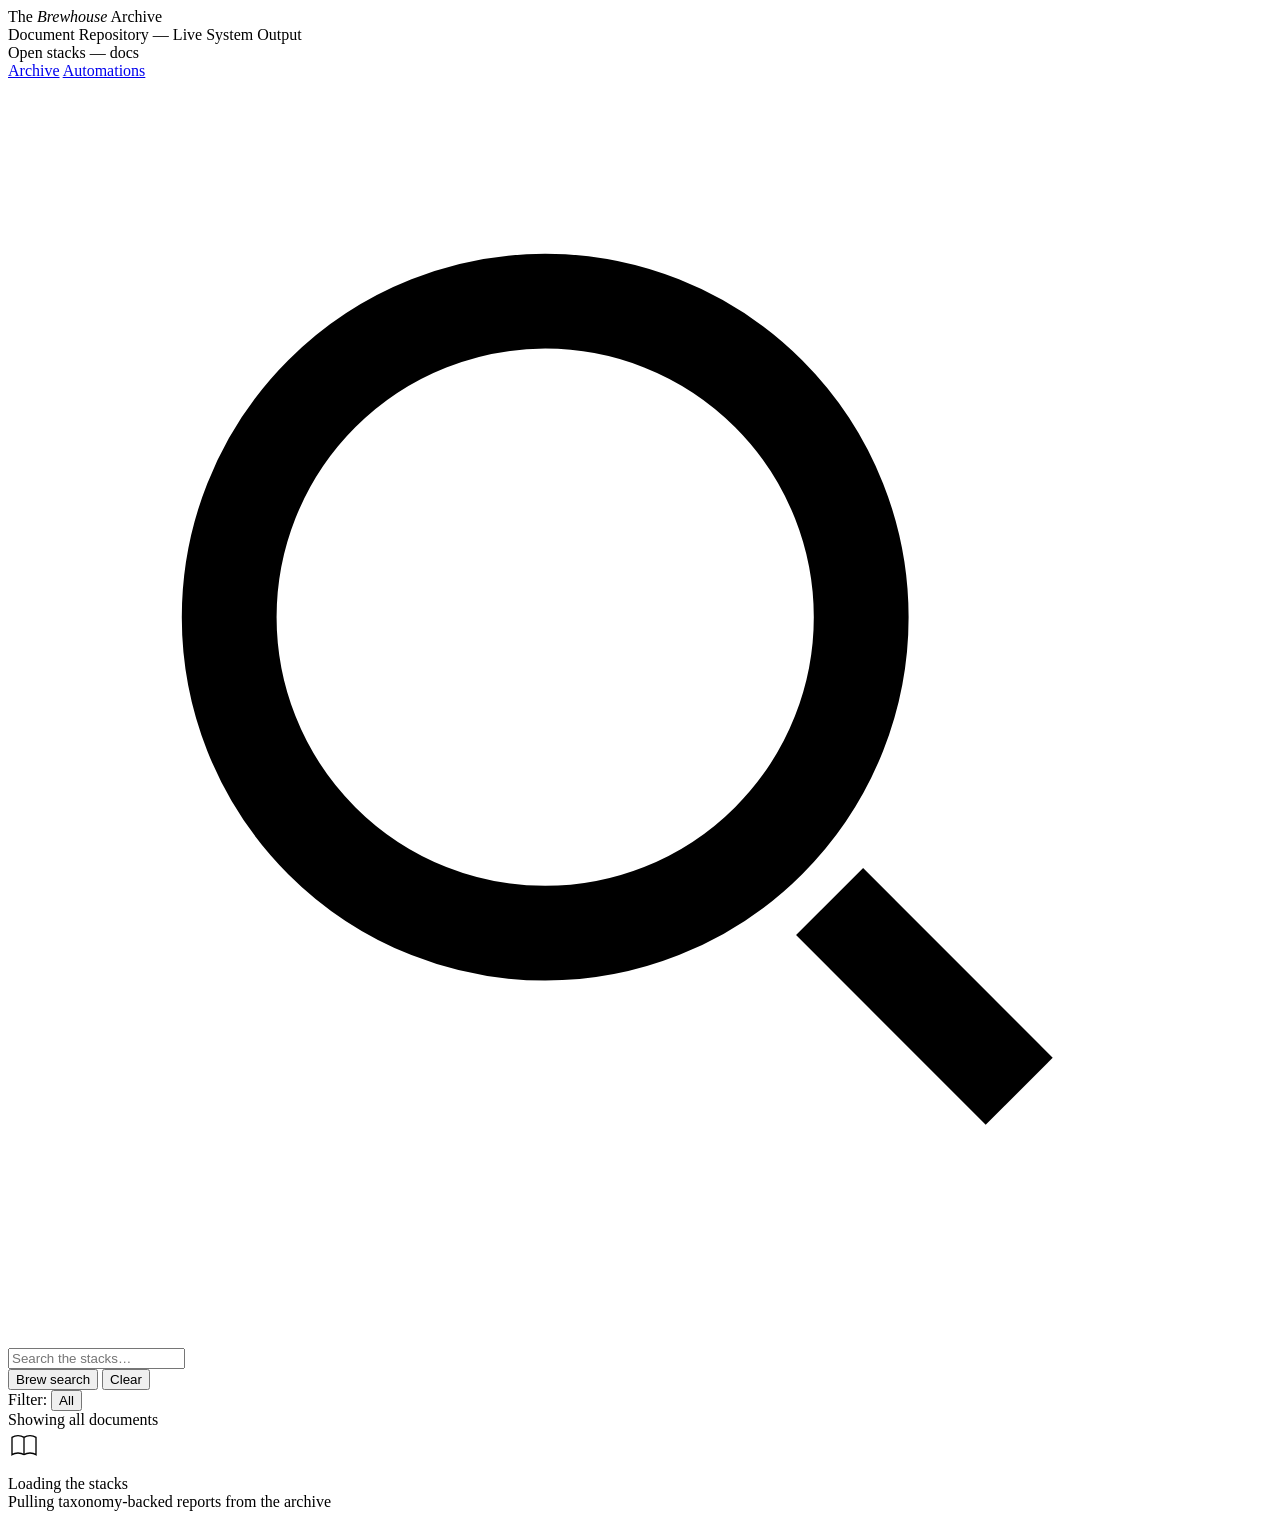
==== apps/web/static/index.html @ b58ded0c "reupload" ====
<!doctype html>
<html lang="en">
<head>
  <meta charset="utf-8">
  <meta name="viewport" content="width=device-width, initial-scale=1">
  <title>The Brewhouse Archive</title>
  <link rel="stylesheet" href="/static/app.css">
  <script src="/static/app.js" defer></script>
</head>
<body>
  <main class="app">
    <header class="masthead">
      <div class="masthead-top">
        <div>
          <div class="brand">The <em>Brewhouse</em> Archive</div>
          <div class="tagline">Document Repository &mdash; Live System Output</div>
        </div>
        <div class="meta-row">
          <span>Open stacks</span>
          <span id="totalCount">&mdash; docs</span>
          <span id="todayDate"></span>
        </div>
      </div>
      <nav class="masthead-nav" aria-label="Primary">
        <a class="nav-chip is-active" href="/">Archive</a>
        <a class="nav-chip" href="/automations">Automations</a>
      </nav>
    </header>

    <div class="search-row">
      <div class="search-wrap">
        <svg viewBox="0 0 20 20" fill="none" stroke="currentColor" stroke-width="1.5" aria-hidden="true"><circle cx="8.5" cy="8.5" r="5"></circle><path d="M13 13l3 3"></path></svg>
        <input id="searchInput" type="text" placeholder="Search the stacks&hellip;" autocomplete="off">
      </div>
      <button class="btn btn-brew" id="searchButton" type="button">Brew search</button>
      <button class="btn" id="clearButton" type="button">Clear</button>
    </div>

    <div class="filter-bar" id="filterBar">
      <span class="filter-label">Filter:</span>
      <button class="pill active" type="button" data-filter="all">All</button>
    </div>

    <div class="status-bar">
      <span id="statusText">Showing all documents</span>
      <span class="status-count" id="resultCount"></span>
    </div>

    <div id="flashMessage" class="flash-message" hidden></div>
    <div id="resultArea">
      <div class="empty-state">
        <svg width="32" height="32" viewBox="0 0 24 24" fill="none" stroke="currentColor" stroke-width="1" aria-hidden="true"><path d="M12 6.253v13"></path><path d="M12 6.253C10.832 5.477 9.246 5 7.5 5S4.168 5.477 3 6.253v13C4.168 18.477 5.754 18 7.5 18s3.332.477 4.5 1.253"></path><path d="M12 6.253C13.168 5.477 14.754 5 16.5 5c1.747 0 3.332.477 4.5 1.253v13C19.832 18.477 18.247 18 16.5 18c-1.746 0-3.332.477-4.5 1.253"></path></svg>
        <div class="empty-title" style="margin-top:.6rem">Loading the stacks</div>
        <div class="empty-sub">Pulling taxonomy-backed reports from the archive</div>
      </div>
    </div>
  </main>
</body>
</html>
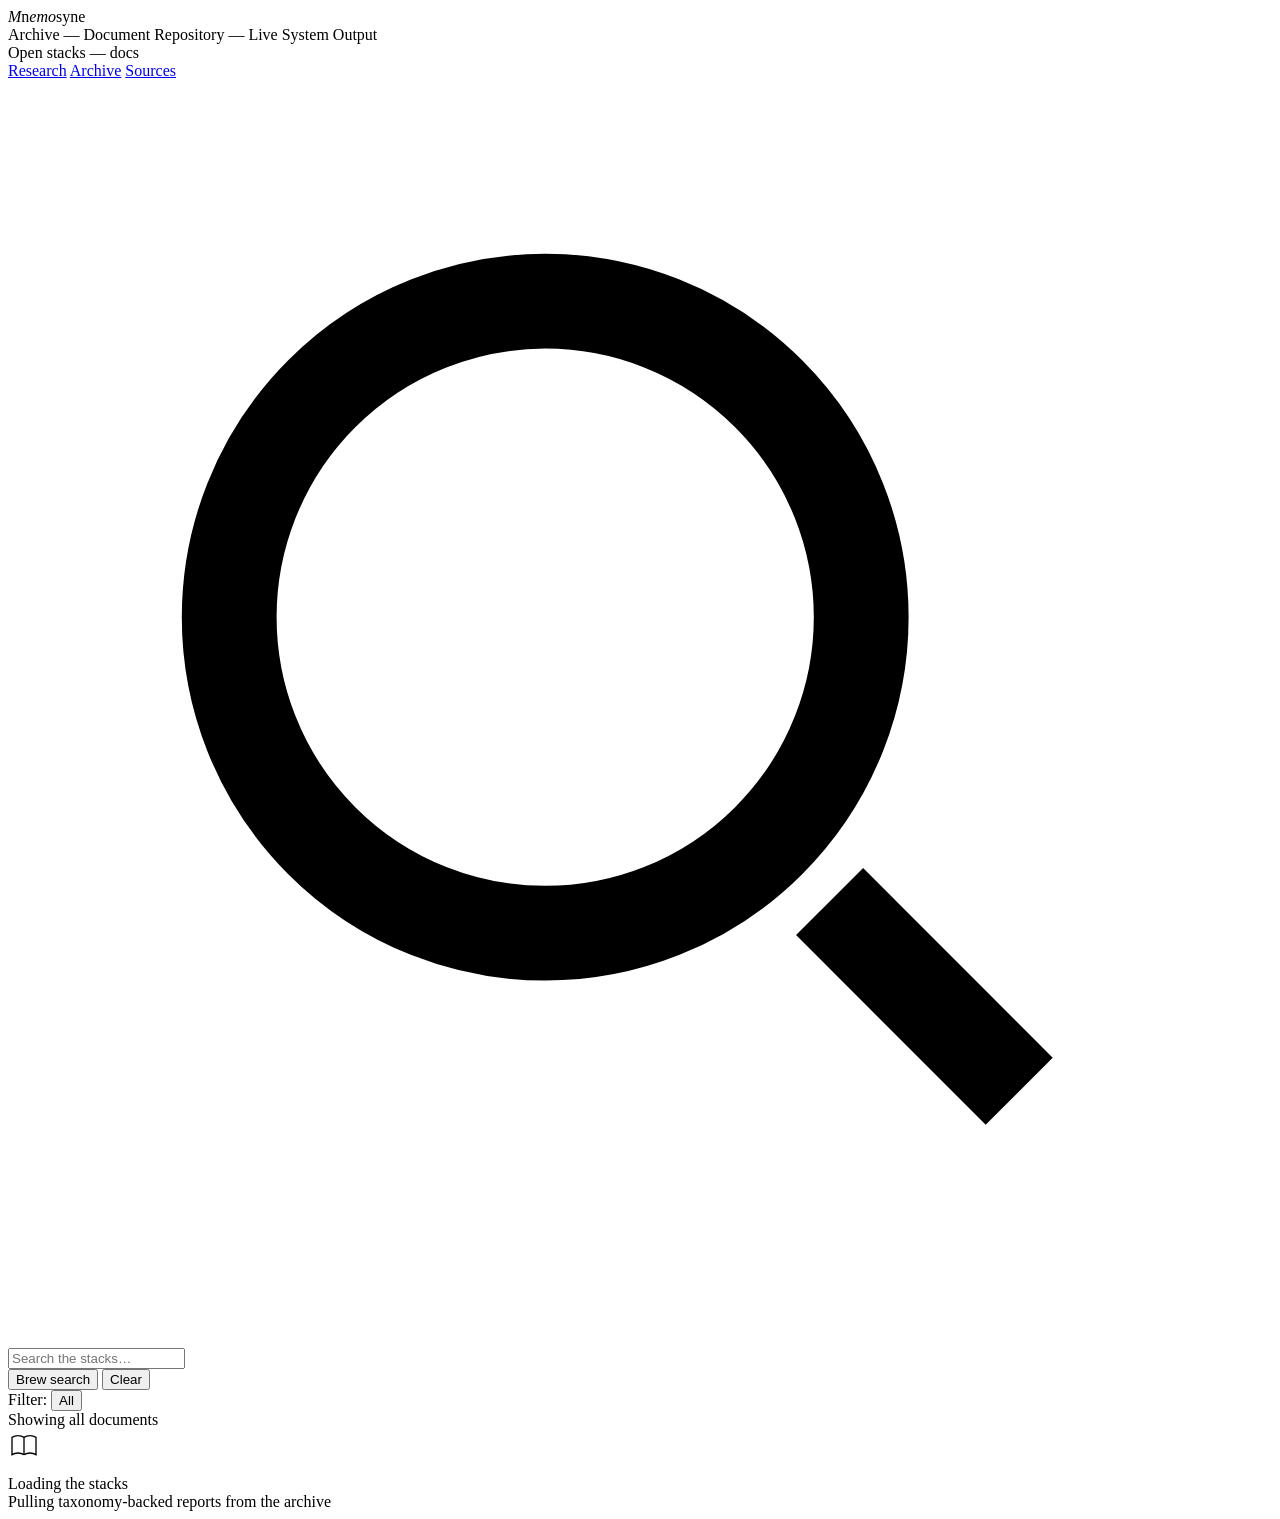
==== commit afb11f38: "Add delete source API, interactive Codex session plumbing, and annotated paper/report updates" ====
--- a/apps/web/static/index.html
+++ b/apps/web/static/index.html
@@ -3,7 +3,7 @@
 <head>
   <meta charset="utf-8">
   <meta name="viewport" content="width=device-width, initial-scale=1">
-  <title>The Brewhouse Archive</title>
+  <title>Mnemosyne Archive</title>
   <link rel="stylesheet" href="/static/app.css">
   <script src="/static/app.js" defer></script>
 </head>
@@ -12,8 +12,8 @@
     <header class="masthead">
       <div class="masthead-top">
         <div>
-          <div class="brand">The <em>Brewhouse</em> Archive</div>
-          <div class="tagline">Document Repository &mdash; Live System Output</div>
+          <div class="brand"><em>M</em>n<em>emo</em>syne</div>
+          <div class="tagline">Archive &mdash; Document Repository &mdash; Live System Output</div>
         </div>
         <div class="meta-row">
           <span>Open stacks</span>
@@ -22,8 +22,9 @@
         </div>
       </div>
       <nav class="masthead-nav" aria-label="Primary">
+        <a class="nav-chip" href="/research">Research</a>
         <a class="nav-chip is-active" href="/">Archive</a>
-        <a class="nav-chip" href="/automations">Automations</a>
+        <a class="nav-chip" href="/sources">Sources</a>
       </nav>
     </header>
 
